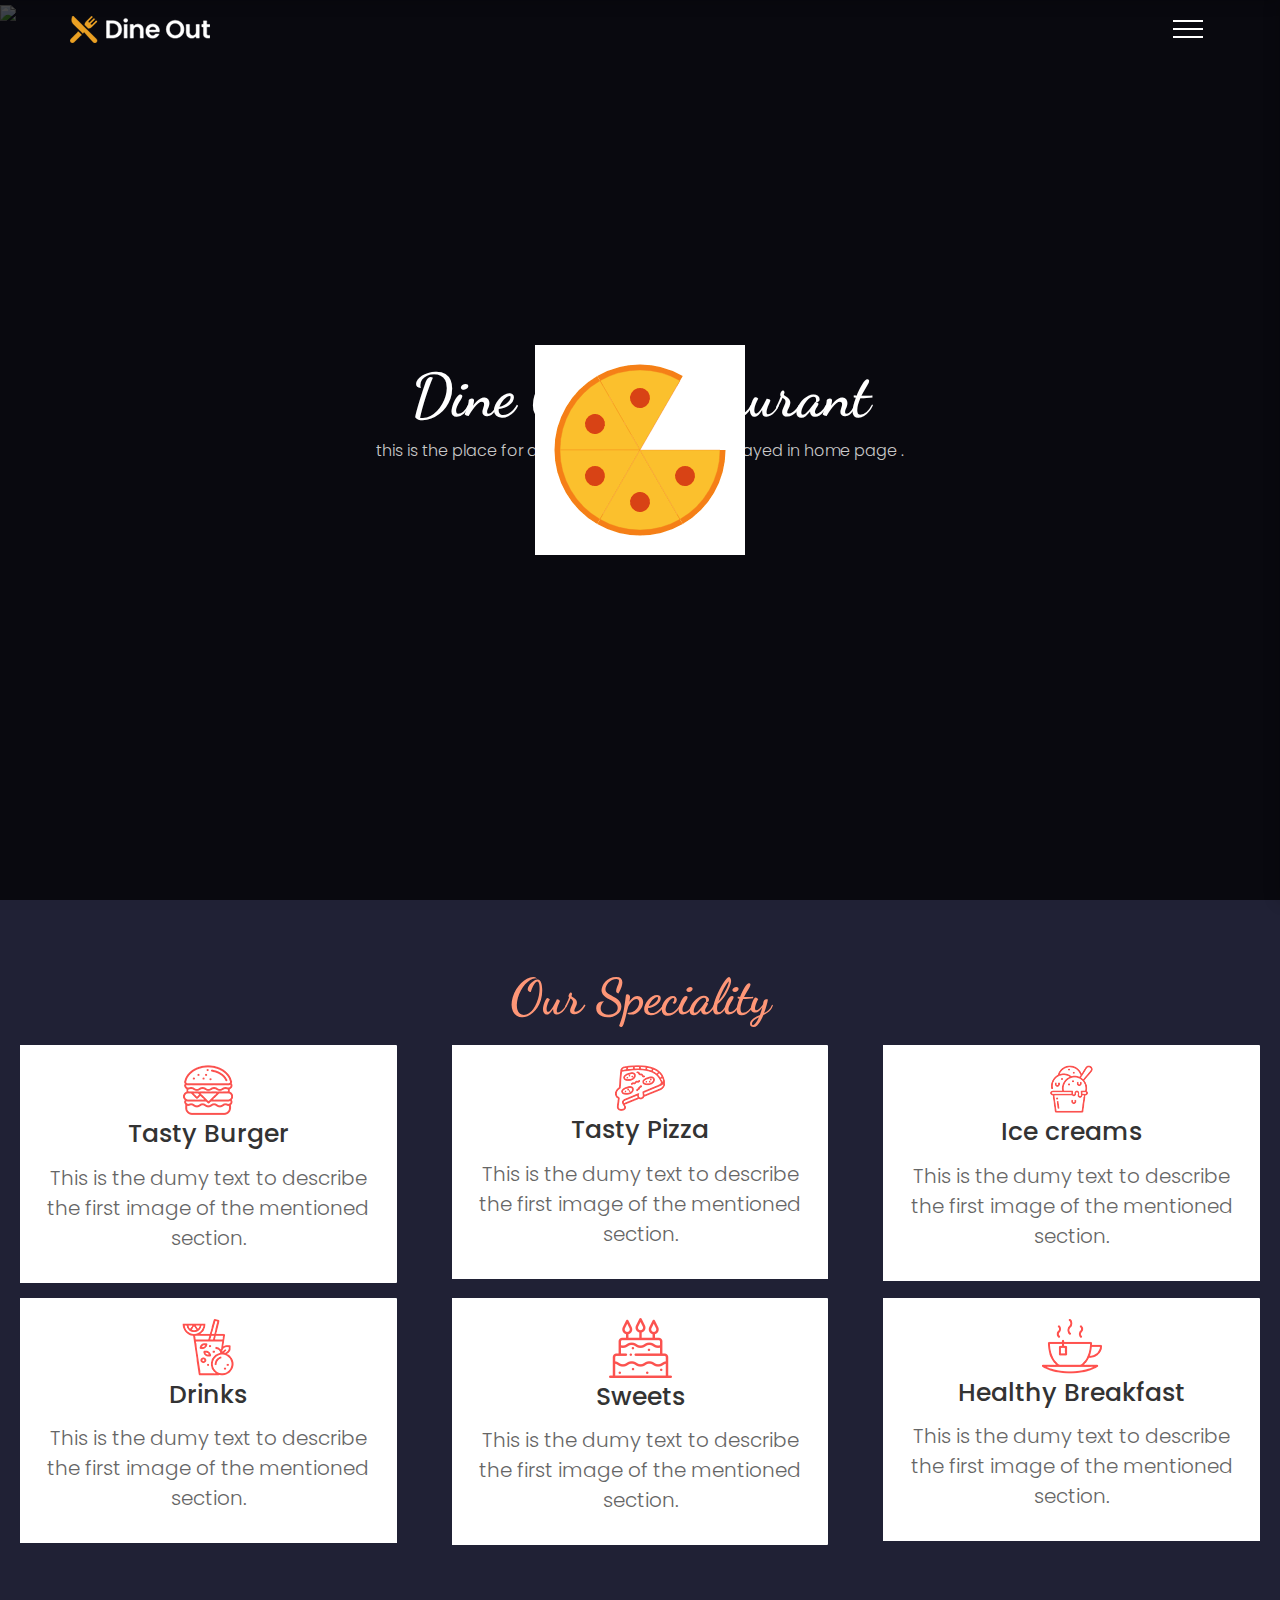
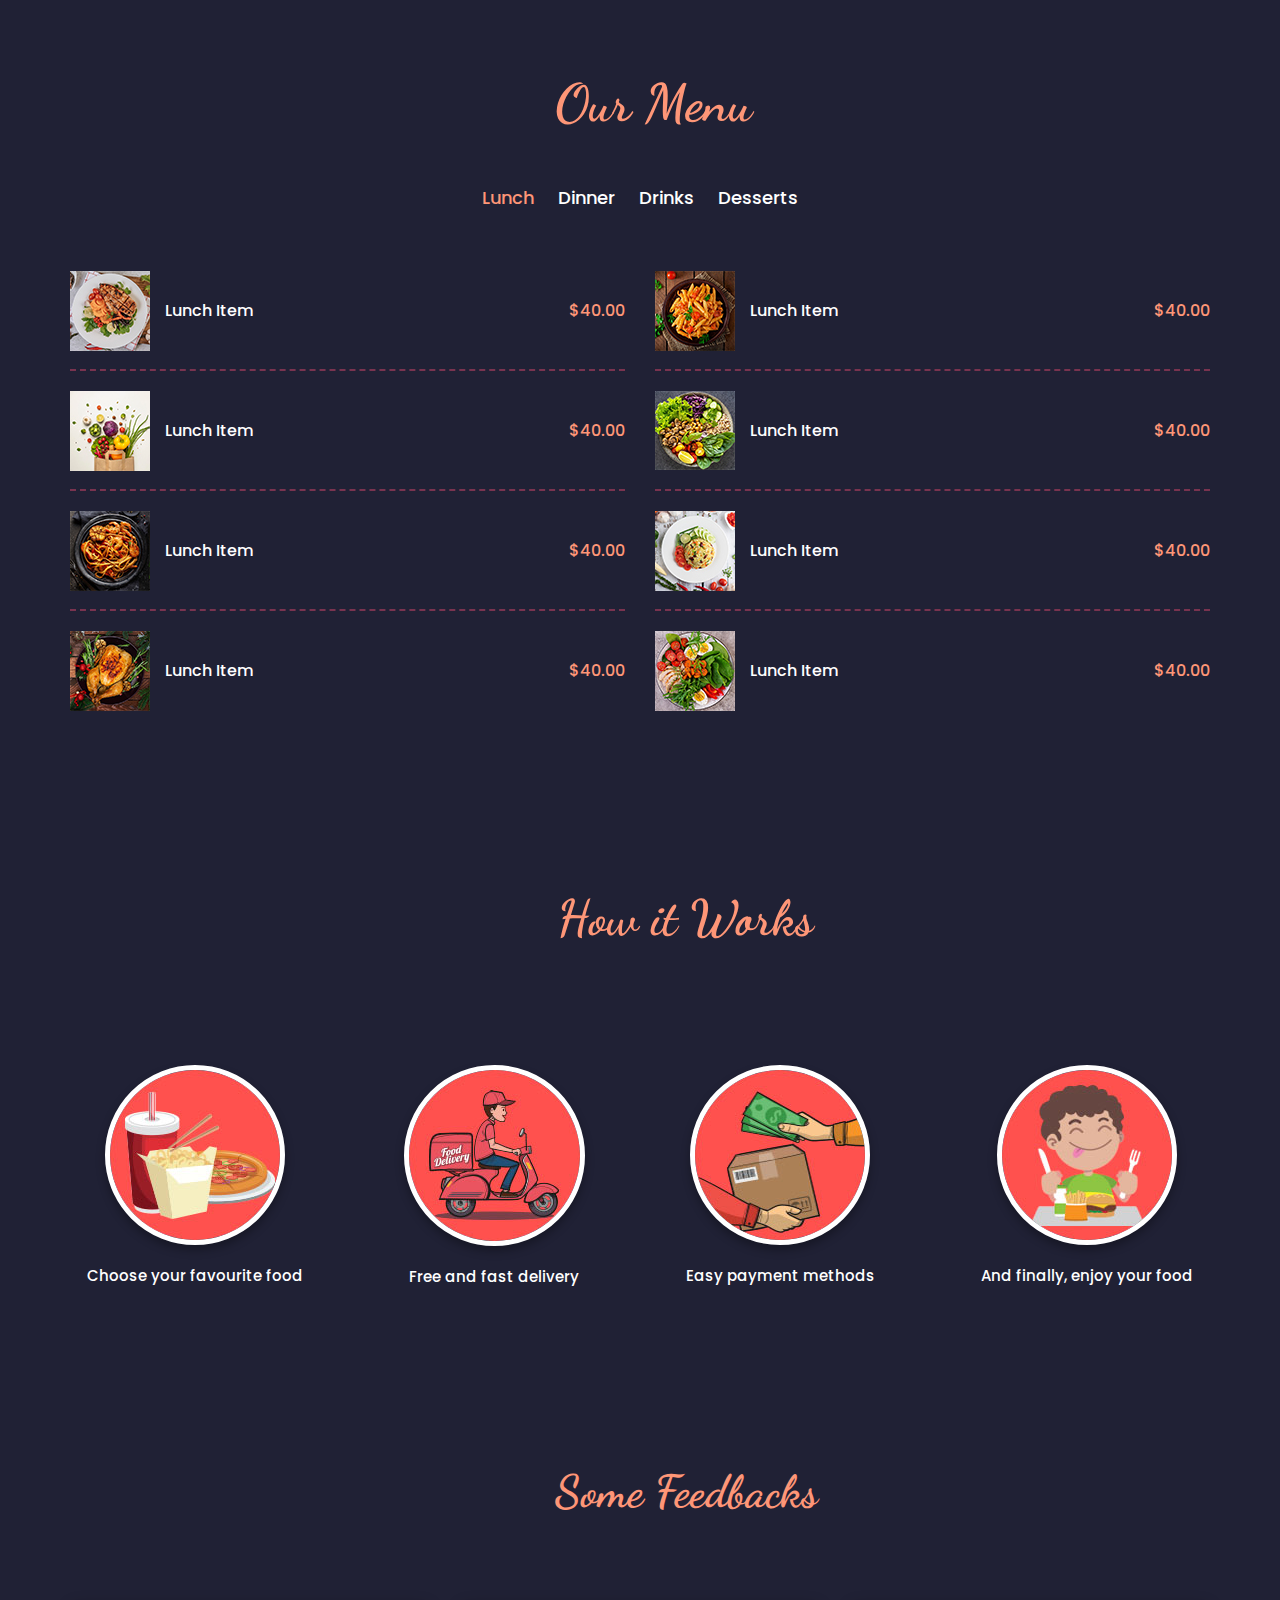
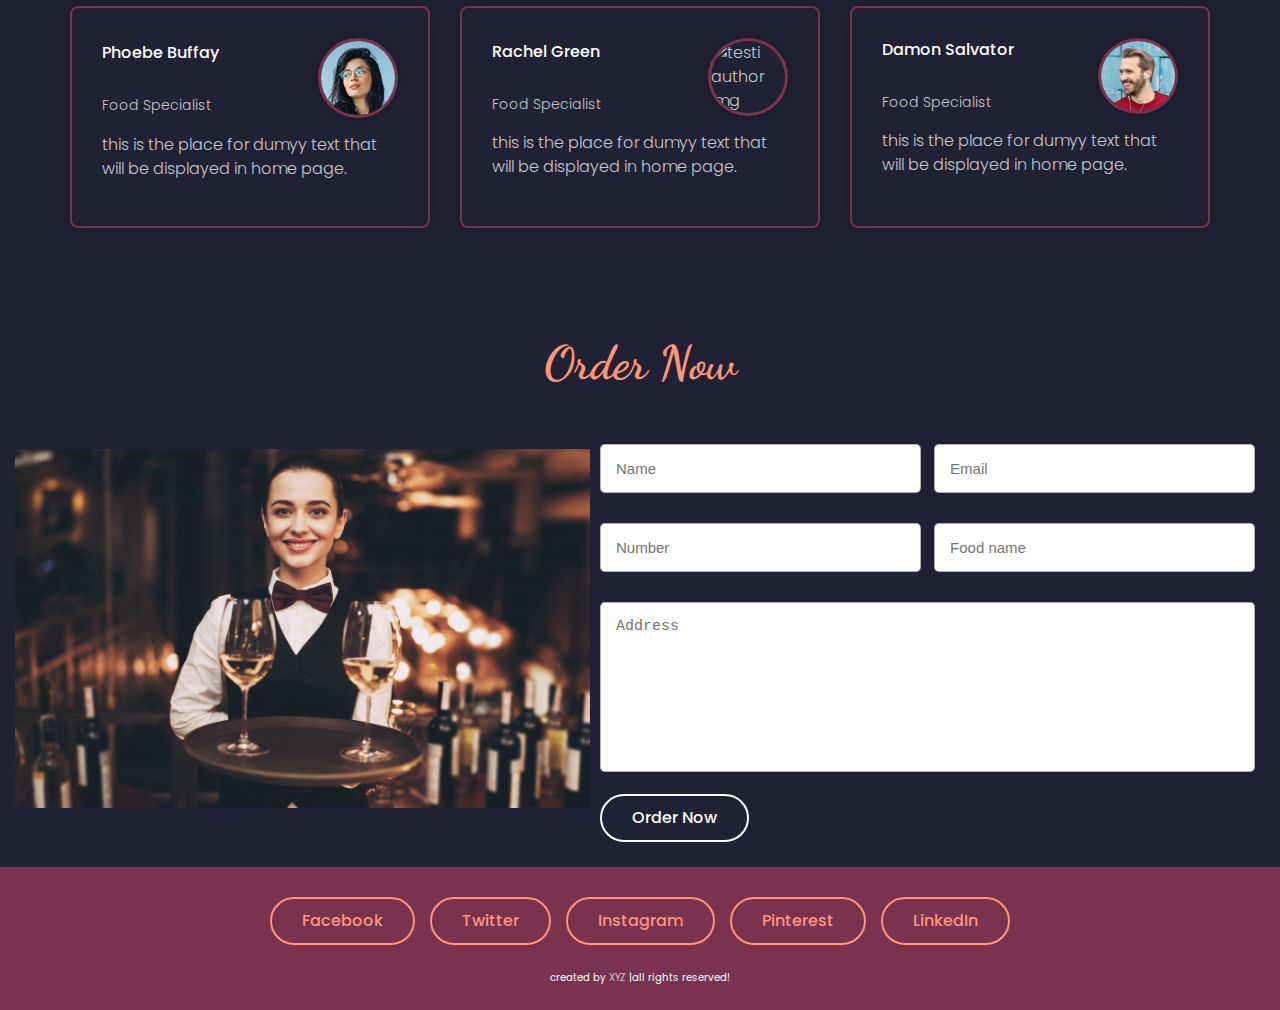
==== index.html @ 94c2a797 "Add files via upload" ====
<!DOCTYPE html>
<html lang="en">

<head>
    <title>Dine Out - Restaurant</title>
    <meta charset="utf-8">
    <meta name="viewport" content="width=device-width, initial-scale=1">
    <link rel="stylesheet" href="css/font-awesome.css">
    <link rel="stylesheet" href="css/aos.css">
    <link rel="stylesheet" href="style.css">
</head>

<body>

    <!-----Header start------>
    <header class="header">
        <div class="container">
            <div class="row justify-content-between align-items-center">
                <div class="logo">
                    <a href="#"><img src="img1\logo.png" alt="logo"></a>
                </div>
                <button type="button" class="nav-toggler">
                <span></span>
                </button>
                <nav class="nav">
                    <ul>
                        <li class="nav-items"><a href="#home">Home</a></li>
                        <li class="nav-items"><a href="#speciality">Speciality</a></li>
                        <li class="nav-items"><a href="#our-menu">Menu</a></li>
                        <li class="nav-items"><a href="#testimonials">Testimonials</a></li>
                        <li class="nav-items"><a href="#order">Order Now</a></li>
                        <li class="nav-items"><a href="#contact">Contact us</a></li>
                    </ul>
                </nav>
            </div>
        </div>
    </header>
    <!--------Header end------->

    <!--------home section start---------->
    <section class="home-section" id="home">
        <div class="home-bg">
            <img src="img1/home-bg"> 
        </div>
        <div class="container">
            <div class="row min-vh-100 align-items-center">
                <div class="home-text">
                    <h1>Dine Out Restaurant</h1>
                    <p>this is the place for dumyy text that will be displayed in home page .</p>
                    <a href="#our-menu" class="btn btn-default">our menu</a>
                </div>
            </div>
        </div>
    </section>
    <!---------home section end------------>


    <!-----speciality section starts------>
    <section class="speciality" id="speciality">
        <div class="speciality-bg"></div>
        <h1 class="heading"> Our Speciality</h1>
        <div class="box-container">
            <div class="box">
                <img class="image" src="img2/s-img-1.jpg" alt="">
                <div class="content">
                    <img src="img2/s-1.png" alt="">
                    <h3>Tasty Burger</h3>
                    <p>This is the dumy text to describe the first image of the mentioned section.</p>
                </div>
            </div>
            <div class="box">
                <img class="image" src="img2/s-img-2.jpg" alt="">
                <div class="content">
                    <img src="img2/s-2.png" alt="">
                    <h3>Tasty Pizza</h3>
                    <p>This is the dumy text to describe the first image of the mentioned section.</p>
                </div>
            </div>
            <div class="box">
                <img class="image" src="img2/s-img-3.jpg" alt="">
                <div class="content">
                    <img src="img2/s-3.png" alt="">
                    <h3>Ice creams</h3>
                    <p>This is the dumy text to describe the first image of the mentioned section.</p>
                </div>
            </div>
            <div class="box">
                <img class="image" src="img2/s-img-4.jpg" alt="">
                <div class="content">
                    <img src="img2/s-4.png" alt="">
                    <h3>Drinks</h3>
                    <p>This is the dumy text to describe the first image of the mentioned section.</p>
                </div>
            </div>
            <div class="box">
                <img class="image" src="img2/s-img-5.jpg" alt="">
                <div class="content">
                    <img src="img2/s-5.png" alt="">
                    <h3>Sweets</h3>
                    <p>This is the dumy text to describe the first image of the mentioned section.</p>
                </div>
            </div>
            <div class="box">
                <img class="image" src="img2/s-img-6.jpg" alt="">
                <div class="content">
                    <img src="img2/s-6.png" alt="">
                    <h3>Healthy Breakfast</h3>
                    <p>This is the dumy text to describe the first image of the mentioned section.</p>
                </div>
            </div>
        </div>
    </section>
    <!-----speciality section ends-------->

    <!------menu section start-------->
   <section class="menu-section sec-padding" id="our-menu">
        <div class="container">
            <div class="row">
                <div class="section-title">
                    <h2>Our Menu</h2>
                </div>
            </div>
            <div class="row">
                <div class="menu-tabs">
                    <button type="button" class="menu-tab-item active" data-target="#lunch">Lunch</button>
                    <button type="button" class="menu-tab-item" data-target="#dinner">Dinner</button>
                    <button type="button" class="menu-tab-item" data-target="#drinks">Drinks</button>
                    <button type="button" class="menu-tab-item" data-target="#desserts">desserts</button>
                </div>
            </div>
            <div class="row menu-tab-content active" id="lunch">
                <div class="menu-item">
                    <div class="menu-item-title">
                        <img src="img1/menu/1.jpg" alt="menu item thumbnail">
                        <h3>lunch item</h3>
                    </div>
                    <div class="menu-item-price">
                        $40.00
                    </div>
                </div>
                <div class="menu-item">
                    <div class="menu-item-title">
                        <img src="img1/menu/2.jpg" alt="menu item thumbnail">
                        <h3>lunch item</h3>
                    </div>
                    <div class="menu-item-price">
                        $40.00
                    </div>
                </div>
                <div class="menu-item">
                    <div class="menu-item-title">
                        <img src="img1/menu/3.jpg" alt="menu item thumbnail">
                        <h3>lunch item</h3>
                    </div>
                    <div class="menu-item-price">
                        $40.00
                    </div>
                </div>
                <div class="menu-item">
                    <div class="menu-item-title">
                        <img src="img1/menu/4.jpg" alt="menu item thumbnail">
                        <h3>lunch item</h3>
                    </div>
                    <div class="menu-item-price">
                        $40.00
                    </div>
                </div>
                <div class="menu-item">
                    <div class="menu-item-title">
                        <img src="img1/menu/5.jpg" alt="menu item thumbnail">
                        <h3>lunch item</h3>
                    </div>
                    <div class="menu-item-price">
                        $40.00
                    </div>
                </div>
                <div class="menu-item">
                    <div class="menu-item-title">
                        <img src="img1/menu/6.jpg" alt="menu item thumbnail">
                        <h3>lunch item</h3>
                    </div>
                    <div class="menu-item-price">
                        $40.00
                    </div>
                </div>
                <div class="menu-item">
                    <div class="menu-item-title">
                        <img src="img1/menu/7.jpg" alt="menu item thumbnail">
                        <h3>lunch item</h3>
                    </div>
                    <div class="menu-item-price">
                        $40.00
                    </div>
                </div>
                <div class="menu-item">
                    <div class="menu-item-title">
                        <img src="img1/menu/8.jpg" alt="menu item thumbnail">
                        <h3>lunch item</h3>
                    </div>
                    <div class="menu-item-price">
                        $40.00
                    </div>
                </div>
            </div>
            <div class="row menu-tab-content" id="dinner">
                <div class="menu-item">
                    <div class="menu-item-title">
                        <img src="img1/menu/1.jpg" alt="menu item thumbnail">
                        <h3>dinner item</h3>
                    </div>
                    <div class="menu-item-price">
                        $30.00
                    </div>
                </div>
                <div class="menu-item">
                    <div class="menu-item-title">
                        <img src="img1/menu/2.jpg" alt="menu item thumbnail">
                        <h3>dinner item</h3>
                    </div>
                    <div class="menu-item-price">
                        $30.00
                    </div>
                </div>
                <div class="menu-item">
                    <div class="menu-item-title">
                        <img src="img1/menu/3.jpg" alt="menu item thumbnail">
                        <h3>dinner item</h3>
                    </div>
                    <div class="menu-item-price">
                        $30.00
                    </div>
                </div>
                <div class="menu-item">
                    <div class="menu-item-title">
                        <img src="img1/menu/4.jpg" alt="menu item thumbnail">
                        <h3>dinner item</h3>
                    </div>
                    <div class="menu-item-price">
                        $30.00
                    </div>
                </div>
            </div>
            <div class="row menu-tab-content" id="drinks">
                <div class="menu-item">
                    <div class="menu-item-title">
                        <img src="img1/menu/1.jpg" alt="menu item thumbnail">
                        <h3>drink item</h3>
                    </div>
                    <div class="menu-item-price">
                        $20.00
                    </div>
                </div>
                <div class="menu-item">
                    <div class="menu-item-title">
                        <img src="img1/menu/2.jpg" alt="menu item thumbnail">
                        <h3>drink item</h3>
                    </div>
                    <div class="menu-item-price">
                        $20.00
                    </div>
                </div>
            </div>
            <div class="row menu-tab-content" id="desserts">
            <div class="menu-item">
                    <div class="menu-item-title">
                        <img src="img1/menu/1.jpg" alt="menu item thumbnail">
                        <h3>dessert item</h3>
                    </div>
                    <div class="menu-item-price">
                        $10.00
                    </div>
                </div>
                <div class="menu-item">
                    <div class="menu-item-title">
                        <img src="img1/menu/2.jpg" alt="menu item thumbnail">
                        <h3>dessert item</h3>
                    </div>
                    <div class="menu-item-price">
                        $10.00
                    </div>
                </div>
            </div>
        </div>
   </section>
    <!------menu section ends-------->

    <!--------steps section starts-------->
    <section class="steps">
        <div class="container">
            <div class="row">
                <div class="section-title">
                    <h2 data-title="steps">How it Works</h2>
                </div>
            </div>
            <div class="row">
                <div class="box">
                    <img src="img2/step-1.jpg" alt="">
                    <h3>Choose your favourite food</h3>
                </div>
                <div class="box">
                    <img src="img2/step-2.jpg" alt="">
                    <h3>Free and fast delivery</h3>
                </div>
                <div class="box">
                    <img src="img2/step-3.jpg" alt="">
                    <h3>Easy payment methods</h3>
                </div>
                <div class="box">
                    <img src="img2/step-4.jpg" alt="">
                    <h3>And finally, enjoy your food</h3>
                </div>
            </div>
        </div>
    </section>

    <!--------steps section ends-------->

    <!--------testimonial section starts---------->
    <section class="testimonials-section sec-padding" id="testimonials">
        <div class="container">
            <div class="row">
                <div class="section-title">
                    <h2 data-title="testimonials">Some Feedbacks</h2>
                </div>
            </div>
            <div class="row">
                <div class="testi-item">
                    <div class="testi-author">
                        <div class="testi-author-name">
                            <h3>Phoebe Buffay</h3>
                            <span>Food specialist</span>
                        </div>
                        <div class="testi-author-img">
                            <img src="img1/testimonials/1.jpg" alt="testi author img">
                        </div>
                    </div>
                    <p>this is the place for dumyy text that will be displayed in home page.</p>
                    <div class="ratings">
                        <i class="fas fa-star"></i>
                        <i class="fas fa-star"></i>
                        <i class="fas fa-star"></i>
                        <i class="fas fa-star"></i>
                        <i class="fas fa-star"></i>
                    </div>
                </div>
                <div class="testi-item">
                    <div class="testi-author">
                        <div class="testi-author-name">
                            <h3>Rachel Green</h3>
                            <span>Food specialist</span>
                        </div>
                        <div class="testi-author-img">
                            <img src="img1/testimonials/pic1.png" alt="testi author img">
                        </div>
                    </div>
                    <p>this is the place for dumyy text that will be displayed in home page.</p>
                    <div class="ratings">
                        <i class="fas fa-star"></i>
                        <i class="fas fa-star"></i>
                        <i class="fas fa-star"></i>
                        <i class="fas fa-star"></i>
                        <i class="fas fa-star"></i>
                    </div>
                </div>
                <div class="testi-item">
                    <div class="testi-author">
                        <div class="testi-author-name">
                            <h3>Damon Salvator</h3>
                            <span>Food specialist</span>
                        </div>
                        <div class="testi-author-img">
                            <img src="img2/pic2.png" alt="testi author img">
                        </div>
                    </div>
                    <p>this is the place for dumyy text that will be displayed in home page.</p>
                    <div class="ratings">
                        <i class="fas fa-star"></i>
                        <i class="fas fa-star"></i>
                        <i class="fas fa-star"></i>
                        <i class="fas fa-star"></i>
                    </div>
                </div>
            </div>
        </div>
    </section>
    <!--------testimonial section ends---------->

    <!----------order section starts------------>
    <section class="order" id="order">
        <h1 class="heading"><span>Order Now</span></h1>
        <div class="row">
            <div class="image">
                <img src="img2/order-img.jpg" alt="">
            </div>
            <form action="">
                <div class="inputbox">
                    <input type="text" placeholder="Name">
                    <input type="email" placeholder="Email">
                </div>
                <div class="inputbox">
                    <input type="number" placeholder="Number">
                    <input type="text" placeholder="Food name">
                </div>
                <textarea placeholder="Address" name="" id="" cols="30" rows="10"></textarea>
                <input type="submit" value="order now" class="btn btn-default">
            </form>
        </div>
    </section>
    <!----------order section ends------------>

    <!---------footer section starts-------->
    <section class="footer">
        <div class="share">
            <a href="#" class="btn btn-default">Facebook</a>
            <a href="#" class="btn btn-default">Twitter</a>
            <a href="#" class="btn btn-default">Instagram</a>
            <a href="#" class="btn btn-default">Pinterest</a>
            <a href="#" class="btn btn-default">LinkedIn</a>
        </div>
        <h1 class="credit">created by <span>XYZ</span> |all rights reserved!</h1>
    </section>
    <!----------footer section ends------------>

    <!--------loader section starts------------>
    <div class="loader-container">
        <img src="img2/loader.gif" alt="">
    </div>
    <!--------loader section ends------------>
    
<script src="js/aos.js"></script>
<script src="js/script.js"></script>
</body>

</html>
---- style.css ----
/*------------fonts------------------*/

@import url('https://fonts.googleapis.com/css2?family=Poppins:wght@300;400;500;600;700&display=swap');
@import url('https://fonts.googleapis.com/css2?family=Dancing+Script&display=swap');

/*----------variables--------------*/

:root {
    --main-color: #FE9677;
    --dark: #202135;
    --dark-light: #79334F;
    --white: #ffffff;
    --white-light: #c8c8c8;
    --shadow: 0 0 15px rgba(0, 0, 0, 0.25);
    --cursive-font: 'Dancing Script', cursive;
    scroll-behavior: smooth;
}


/*----------Global settings---------*/

* {
    margin: 0;
    padding: 0;
    box-sizing: border-box;
    outline: none;
    border: none;
    transition: all .2s linear;
}

html {
    font-size: 62.5%;
    overflow-x: hidden;
    scroll-behavior: smooth;
}

::before,
::after {
    box-sizing: border-box;
}

body {
    font-size: 16px;
    line-height: 1.5;
    -webkit-tap-highlight-color: transparent;
    font-family: 'Poppins', sans-serif;
    font-weight: 300;
    color: var(--white-light);
    background-color: #202135;
}

img {
    vertical-align: middle;
    max-width: 100%;
}

a {
    text-decoration: none;
}

ul {
    list-style: none;
}

h1 {
    font-weight: 700;
    color: var(--white);
}

h3,
h4,
h5,
h6 {
    font-weight: 500;
    color: var(--white);
}

.container {
    max-width: 1170px;
    margin: auto;
}

.row {
    display: flex;
    flex-wrap: wrap;
}

.justify-content-between {
    justify-content: space-between;
}

.align-items-center {
    align-items: center;
}

.min-vh-100 {
    min-height: 100vh;
}


/*----------buttons-----------*/

.btn {
    display: inline-block;
    padding: 10px 30px;
    background-color: transparent;
    border-radius: 30px;
    text-transform: capitalize;
    font-weight: 500;
    transition: all 0.3s ease;
    font-size: 16px;
    cursor: pointer;
    font-family: inherit;
    color: var(--main-color);
    line-height: 1.5;
    user-select: none;
    border: none;
}

.btn-default {
    border: 2px solid var(--main-color);
}

.btn-default:hover {
    color: var(--white);
    background-color: var(--main-color);
}


/*----------animation keyframes-----------*/

@keyframes zoomInOut {
    0%,
    100% {
        transform: scale(1);
    }
    50% {
        transform: scale(1.1);
    }
}


/*----------header------------*/

.header {
    padding: 12px 0;
    position: fixed;
    left: 0;
    top: 0;
    right: 0;
    z-index: 99;
    width: 100%;
}

.header::before {
    content: '';
    position: absolute;
    left: 0;
    top: 0;
    height: 100%;
    width: 100%;
    background-color: var(--dark-light);
    box-shadow: var(--shadow);
    z-index: -1;
    transition: transform 0.5s ease;
    transform: translateY(-100%);
}

.header.sticky::before {
    transform: translateY(0%);
}

.header .logo {
    min-height: 34px;
    display: flex;
    align-items: center;
    padding: 0 15px;
}

.header .nav-toggler {
    height: 34px;
    width: 44px;
    margin-right: 15px;
    cursor: pointer;
    border: none;
    background-color: transparent;
    display: flex;
    align-items: center;
    justify-content: center;
}

.header .nav-toggler.active {
    position: absolute;
    right: 0;
    z-index: 1;
    transition: all 0.5s ease;
    transform: translateX(-200px);
}

.header .nav-toggler span {
    height: 2px;
    width: 30px;
    display: block;
    background-color: var(--white);
    position: relative;
}

.header .nav-toggler.active span {
    background-color: transparent;
    transition: background-color 0.5s ease;
}

.header .nav-toggler span::before,
.header .nav-toggler span::after {
    content: '';
    position: absolute;
    left: 0;
    top: 0;
    height: 100%;
    width: 100%;
    background-color: var(--white);
}

.header .nav-toggler span::before {
    transform: translateY(-8px);
}

.header .nav-toggler.active span::before {
    transform: rotate(45deg);
    transition: transform 0.5s ease;
}

.header .nav-toggler span::after {
    transform: translateY(8px);
}

.header .nav-toggler.active span::after {
    transform: rotate(-45deg);
    transition: transform 0.5s ease;
}

.header .nav {
    position: fixed;
    right: 0;
    top: 0;
    height: 100%;
    width: 280px;
    background-color: var(--dark-light);
    box-shadow: var(--shadow);
    overflow-y: auto;
    padding: 80px 0 40px;
    transition: transform 0.5s ease;
    transform: translateX(100%);
}

.header .nav.open {
    transform: translateX(0%);
}

.header .nav ul li a {
    display: block;
    font-size: 25px;
    color: var(--white);
    padding: 10px 30px;
    text-transform: capitalize;
    transition: color 0.3s ease;
}

.header .nav ul li a:hover {
    color: var(--main-color);
}


/*----------home-section------------*/

.home-section {
    position: relative;
    overflow: hidden;
}

.home-section::before {
    content: '';
    position: absolute;
    left: 0;
    top: 0;
    height: 100%;
    width: 100%;
    background-color: #000000;
    opacity: 0.7;
    z-index: -1;
}

.home-section .home-bg {
    position: absolute;
    left: 0;
    top: 0;
    height: 100%;
    width: 100%;
    background-image: url(../dine-out/home-bg.jpg);
    background-attachment: fixed;
    background-size: cover;
    background-position: center;
    z-index: -2;
    animation: zoomInOut 20s ease infinite;
}

.home-section .min-vh-100 {
    padding: 100px 0;
}

.home-text {
    padding: 0 15px;
    max-width: 700px;
    width: 100%;
    margin: auto;
    text-align: center;
}

.home-text h1 {
    font-family: var(--cursive-font);
    font-size: 60px;
    line-height: 75px;
    margin: 0 0 5px;
}

.home-text p {
    margin: 0 0 30px;
}


/*----------speciality------------*/

.speciality {
    padding-top: 50px;
    padding-bottom: 60px;
}

.speciality .speciality-bg {
    background-color: var(--dark);
    position: absolute;
    height: 100%;
    width: 100%;
    z-index: -1;
}

.speciality .heading {
    font-family: var(--cursive-font);
    text-align: center;
    font-size: 5rem;
    color: var(--main-color);
    padding: 1rem;
}

.speciality .box-container {
    display: flex;
    flex-wrap: wrap;
    gap: 1.5rem;
}

.speciality .box-container .box {
    flex: 1 1 30rem;
    flex-basis: 30%;
    position: relative;
    overflow: hidden;
    border: none;
    cursor: pointer;
    border-radius: .1rem;
    padding-left: 20px;
    margin-right: 20px;
}

.speciality .box-container .box .image {
    height: 100%;
    width: 100%;
    object-fit: cover;
    position: absolute;
    top: -100%;
    left: 0;
    padding-left: 20px;
}

.speciality .box-container .box .content {
    text-align: center;
    background: #fff;
    padding: 2rem;
}

.speciality .box-container .box .content img {
    margin: 0 1.5rem;
}

.speciality .box-container .box .content h3 {
    font-size: 2.5rem;
    color: #333;
}

.speciality .box-container .box .content p {
    font-size: 2rem;
    color: #666;
    padding: 1rem 0;
}

.speciality .box-container .box:hover .image {
    top: 0;
}

.speciality .box-container .box:hover .content {
    transform: translateX(100%);
}


/*-------menu-section----------*/

.menu-section {
    background-color: var(--dark);
    padding-bottom: 30px;
    padding-top: 50px;
}

.section-title {
    margin-bottom: 30px;
    font-family: var(--cursive-font);
    font-size: 3.5rem;
    color: var(--main-color);
    text-align: center;
    padding: 1rem;
    padding-left: 500px;
}

.menu-tabs {
    padding: 0 15px;
    width: 100%;
    text-align: center;
    margin-bottom: 30px;
}

.menu-tab-item {
    font-size: 18px;
    font-family: inherit;
    text-transform: capitalize;
    border: none;
    background-color: transparent;
    font-weight: 500;
    color: var(--white);
    cursor: pointer;
    margin: 0 10px 10px;
    transition: color 0.3s ease;
    display: inline-block;
}

.menu-tab-item.active {
    color: var(--main-color);
}

.menu-tab-content {
    display: none;
}

.menu-tab-content.active {
    display: flex;
}

.menu-item {
    width: 50%;
    padding: 20px 15px;
    display: flex;
    align-items: center;
    justify-content: space-between;
    position: relative;
    cursor: pointer;
}

.menu-item::after {
    content: '';
    position: absolute;
    left: 15px;
    right: 15px;
    bottom: 0;
    border-bottom: 2px dashed var(--dark-light);
}

.menu-item:nth-last-of-type(2)::after,
.menu-item:nth-last-of-type(1)::after {
    border: none;
}

.menu-item-title {
    display: flex;
    align-items: center;
    max-width: calc(100% - 80px);
}

.menu-item-title h3 {
    font-size: 16px;
    text-transform: capitalize;
    transition: color 0.3s ease;
}

.menu-item:hover .menu-item-title h3 {
    color: var(--main-color);
}

.menu-item-title img {
    max-width: 100px;
    margin-right: 15px;
}

.menu-item-price {
    font-size: 16px;
    font-weight: 500;
    color: var(--main-color);
    transition: color 0.3s ease;
}

.menu-item:hover .menu-item-price {
    color: var(--white);
}


/*----------steps-------------*/

.steps {
    background-color: var(--dark);
    display: flex;
    flex-wrap: wrap;
    flex-basis: 33%;
    gap: 1.5rem;
    padding: 70px 0;
    margin-top: 40px;
    padding-bottom: 50px;
    left: 0;
}

.steps .row {
    justify-content: space-between;
}

.steps .section-title {
    font-family: var(--cursive-font);
    font-size: 3.3rem;
    color: var(--main-color);
    text-align: center;
    margin-bottom: 80px;
    padding-right: 410px;
}

.steps .box {
    margin-top: 40px;
    margin-bottom: 20px;
    text-align: center;
    align-items: center;
    justify-content: space-between;
    margin: 20px;
}

.steps .box img {
    border-radius: 60%;
    border: .5rem solid;
    border-color: #fff;
    box-shadow: 0 .5rem 1rem rgba(0, 0, 0, .3);
    cursor: pointer;
}

.steps .box h3 {
    font-size: 1.5rem;
    color: var(--white);
    padding: 20px 10px;
}


/*----------testimonials-----------*/

.testimonials-section {
    background-color: var(--dark);
    padding: 70px 0;
    width: 100%;
}

.testimonials-section .section-title {
    margin-bottom: 70px;
    font-family: var(--cursive-font);
    font-size: 30px;
    color: var(--main-color);
    text-align: center;
}

.testi-item {
    width: calc((100% / 3) - 30px);
    margin: 0 15px 30px;
    border: 2px solid var(--dark-light);
    padding: 30px;
    border-radius: 8px;
    box-shadow: var(--shadow);
}

.testi-author {
    display: flex;
    justify-content: space-between;
    align-items: center;
}

.testi-author h3 {
    font-size: 16px;
    text-transform: capitalize;
    margin: 0 0 30px;
}

.testi-author span {
    display: block;
    font-size: 14px;
    text-transform: capitalize;
}

.testi-author img {
    max-width: 80px;
    border-radius: 50%;
    border: 3px solid var(--dark-light);
    box-shadow: var(--shadow);
    transition: border-color 0.5s ease;
}

.testi-item:hover .testi-author img {
    border-color: var(--white);
}

.testi-item p {
    margin: 15px 0;
}

.testi-item .ratings i {
    font-size: 16px;
    color: var(--main-color);
}


/*----------order section--------*/

.order .heading {
    font-family: var(--cursive-font);
    font-size: 4.7rem;
    color: var(--main-color);
    text-align: center;
    margin-bottom: 5px;
}

.order .row {
    padding: 15px;
    box-shadow: 0 .5rem 1rem rgba(0, 0, 0, .1);
    background-color: var(--dark);
    display: flex;
    flex-wrap: wrap;
    border-radius: .3rem;
}

.order .row .image {
    flex: 1 1 30rem;
}

.order .row .image img {
    height: 90%;
    width: 100%;
    object-fit: cover;
    border-radius: .5rem;
    padding-top: 30px;
}

.order .row form {
    flex: 1 1 40rem;
    padding: 1rem;
}

.order .row form .inputbox {
    display: flex;
    flex-wrap: wrap;
    justify-content: space-between;
}

.order .row form .inputbox input,
.order .row form textarea {
    padding: 15px;
    margin: 15px 0;
    font-size: 1.5rem;
    color: #333;
    text-transform: none;
    border: .1rem solid rgba(0, 0, 0, .3);
    border-radius: .5rem;
    width: 49%;
}

.order .row form textarea {
    width: 100%;
    resize: none;
    height: 170px;
    color: #333;
    font-size: 1.5rem;
}

.order .row form .btn {
    display: inline-block;
    padding: 10px 30px;
    background-color: transparent;
    border-radius: 30px;
    text-transform: capitalize;
    font-weight: 500;
    transition: all 0.3s ease;
    font-size: 16px;
    cursor: pointer;
    font-family: inherit;
    color: var(--white);
    line-height: 1.5;
    user-select: none;
    border: 2px solid var(--white);
}

.order .row form .btn:hover {
    color: var(--main-color);
    border-color: var(--main-color);
}


/*----------footer section----------*/

.footer {
    background-color: var(--dark-light);
    text-align: center;
}

.footer .btn {
    margin-top: 30px;
    border-radius: 30px;
}

.footer .share {
    display: flex;
    gap: 1.5rem;
    justify-content: center;
    flex-wrap: wrap;
}

.footer .credit {
    padding: 2.5rem 1rem;
    color: #fff;
    font-family: inherit;
    font-weight: normal;
    font-size: 1rem;
}

.footer .credit span {
    color: var(--white-light)
}


/*---------loader-----------*/

.loader-container {
    position: fixed;
    top: 0;
    left: 0;
    z-index: 10000;
    background-image: url(../dine-out/img2/home-bg.jpg);
    display: flex;
    align-items: center;
    justify-content: center;
    height: 100%;
    width: 100%;
}

.loader-container.fade-out {
    top: -120%;
}


/*----------responsive-------------*/

@media(max-width:991px) {
    html {
        font-size: 50%;
    }
    .testi-item {
        width: calc(50% - 30px);
    }
    .steps .section-title {
        text-align: center;
        padding-left: 150px;
    }
}

@media(max-width:767px) {
    .home-text h1 {
        font-size: 50px;
        line-height: 65px;
    }
    .section-title {
        padding-left: 120px;
    }
    .menu-item {
        width: 100%;
    }
    .menu-item:nth-last-of-type(2):after {
        border-bottom: 2px dashed var(--dark-light);
    }
    .testi-item {
        width: calc(100% - 40px);
        flex-basis: 100%;
        flex-wrap: wrap;
    }
    .footer {
        width: 100%;
    }
    .speciality .box-container .box {
        flex-basis: 33%;
        flex-wrap: wrap;
        grid-template-columns: 1fr;
        margin-left: 20px;
        margin-right: 20px;
    }
    .steps .section-title {
        text-align: center;
        padding-left: 150px;
    }
    .steps .box {
        flex-basis: 25%;
        flex-wrap: wrap;
        width: 100%;
    }
    .testimonials-section .section-title {
        font-size: 23px;
        margin-top: 20px;
        width: 100%;
        text-align: center;
    }
    .footer .share {
        display: flex;
        gap: 1rem;
        justify-content: center;
        flex-wrap: wrap;
        flex-basis: 28%;
    }
    .footer .btn {
        margin-top: 10px;
        border-radius: 30px;
    }
}

@media(max-width:575px) {
    .speciality .box-container .box {
        flex-basis: 33%;
        flex-wrap: wrap;
    }
    .steps .section-title {
        text-align: center;
        padding-left: 150px;
    }
    .steps .box {
        flex-basis: 33%;
        flex-wrap: wrap;
        width: calc(50% - 40px);
    }
}

@media(max-width:450px) {
    html {
        font-size: 50%;
    }
    .order .row form .inputbox input {
        width: 100%;
    }
    .home-text h1 {
        font-size: 40px;
        line-height: 75px;
        margin: 0 0 5px;
    }
    .speciality .box-container .box {
        flex-basis: 100%;
        flex-wrap: wrap;
        padding-left: 6px;
    }
    .menu-item {
        padding-bottom: 10px;
    }
    .steps .section-title {
        text-align: center;
        padding-left: 0px;
        padding-right: 0px;
        margin-left: 90px;
        padding-top: 0px;
        padding-bottom: 0px;
    }
    .steps .box {
        flex-basis: 100%;
        flex-wrap: wrap;
        align-items: center;
    }
    .steps .box h3 {
        font-size: 2.2rem;
        color: var(--white);
        padding: 20px 10px;
    }
    .testimonials-section .section-title {
        font-size: 23px;
        margin-top: 0px;
        padding-bottom: 20px;
        width: 100%;
        text-align: center;
        margin: 10px;
        margin-left: -50px;
    }
}
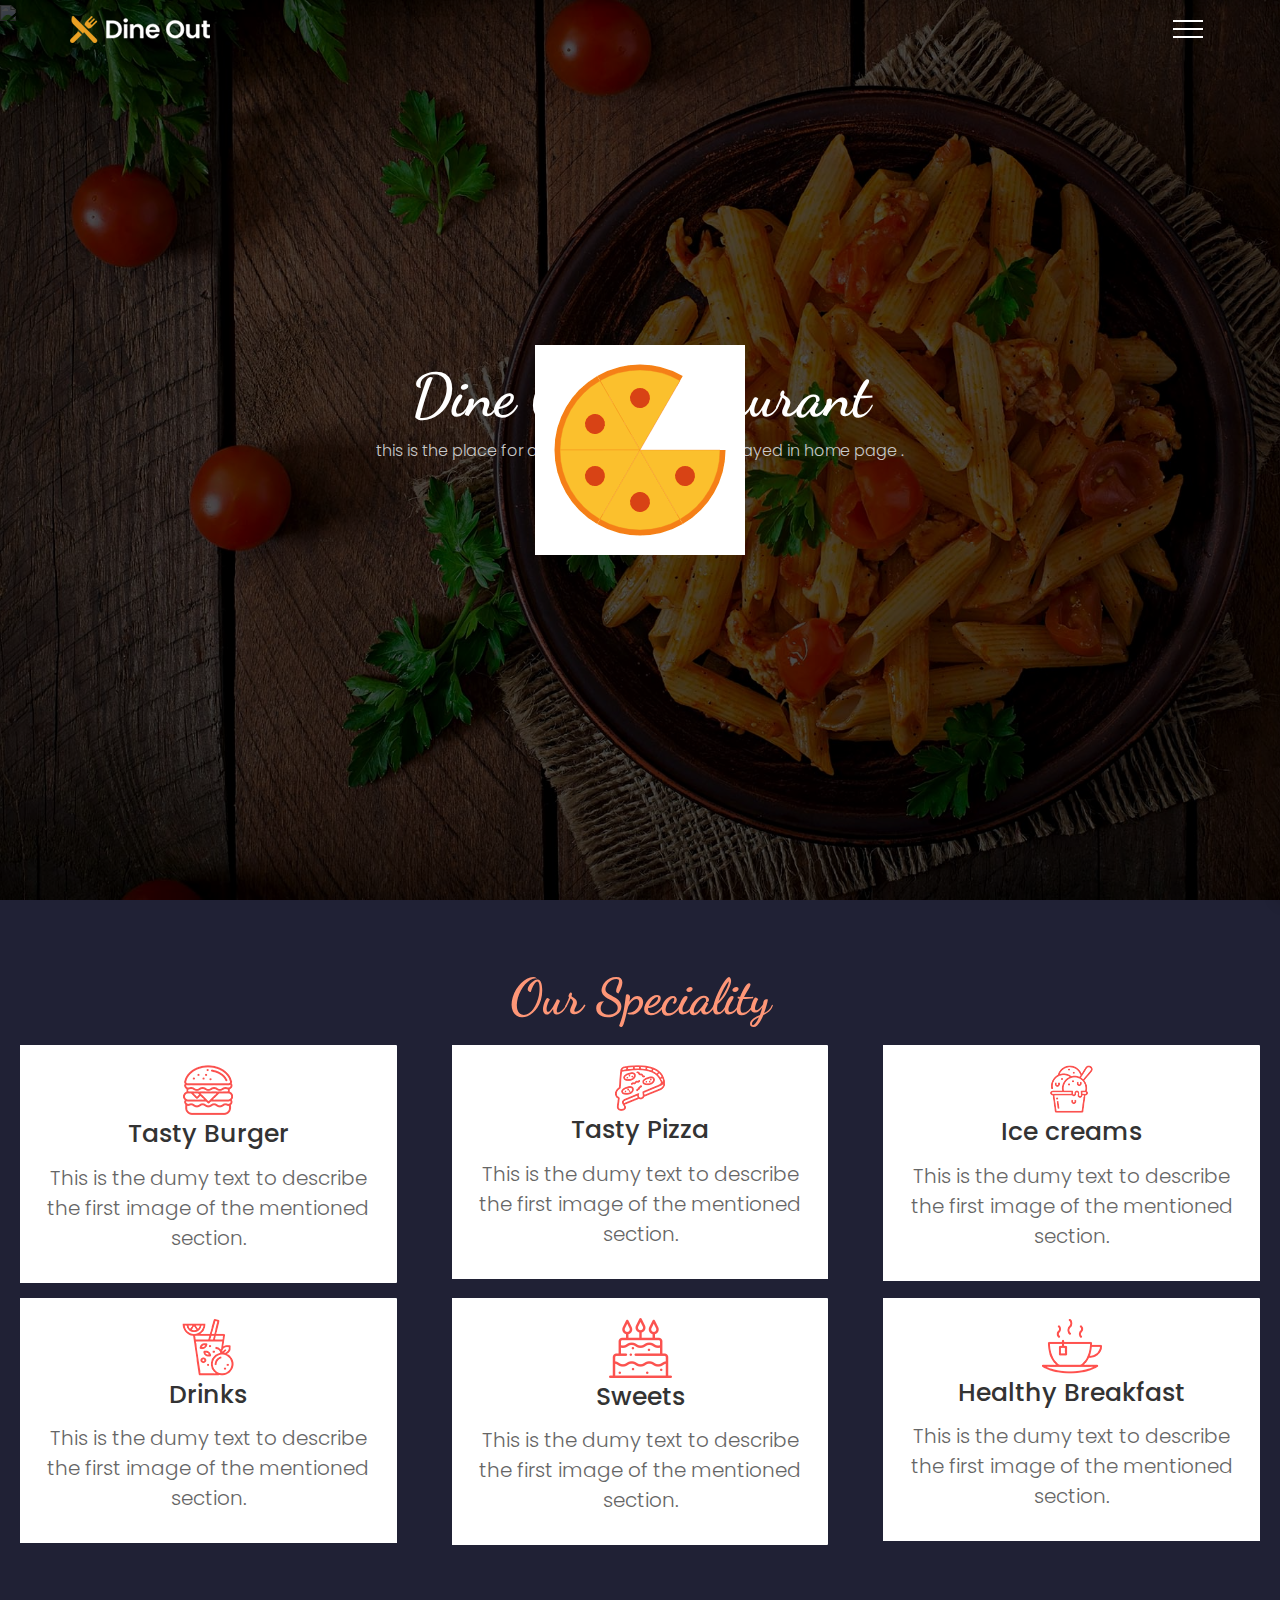
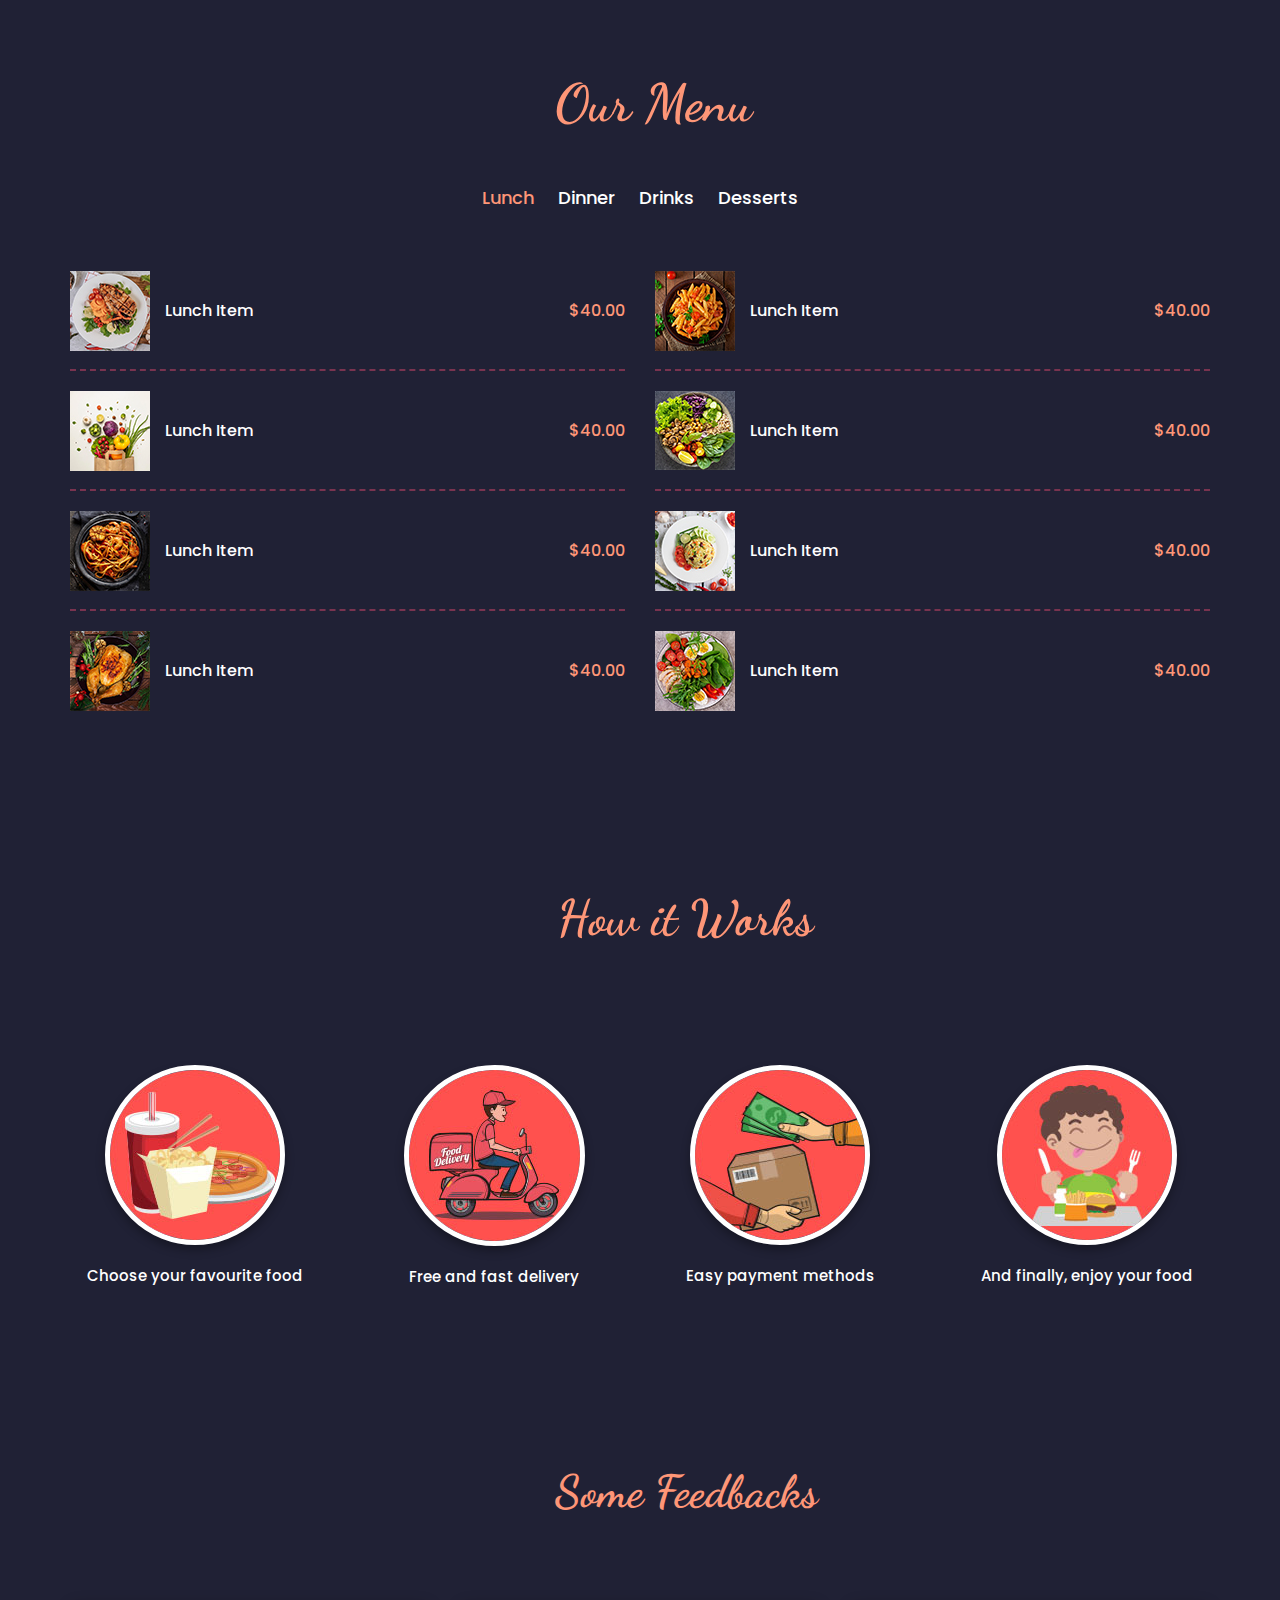
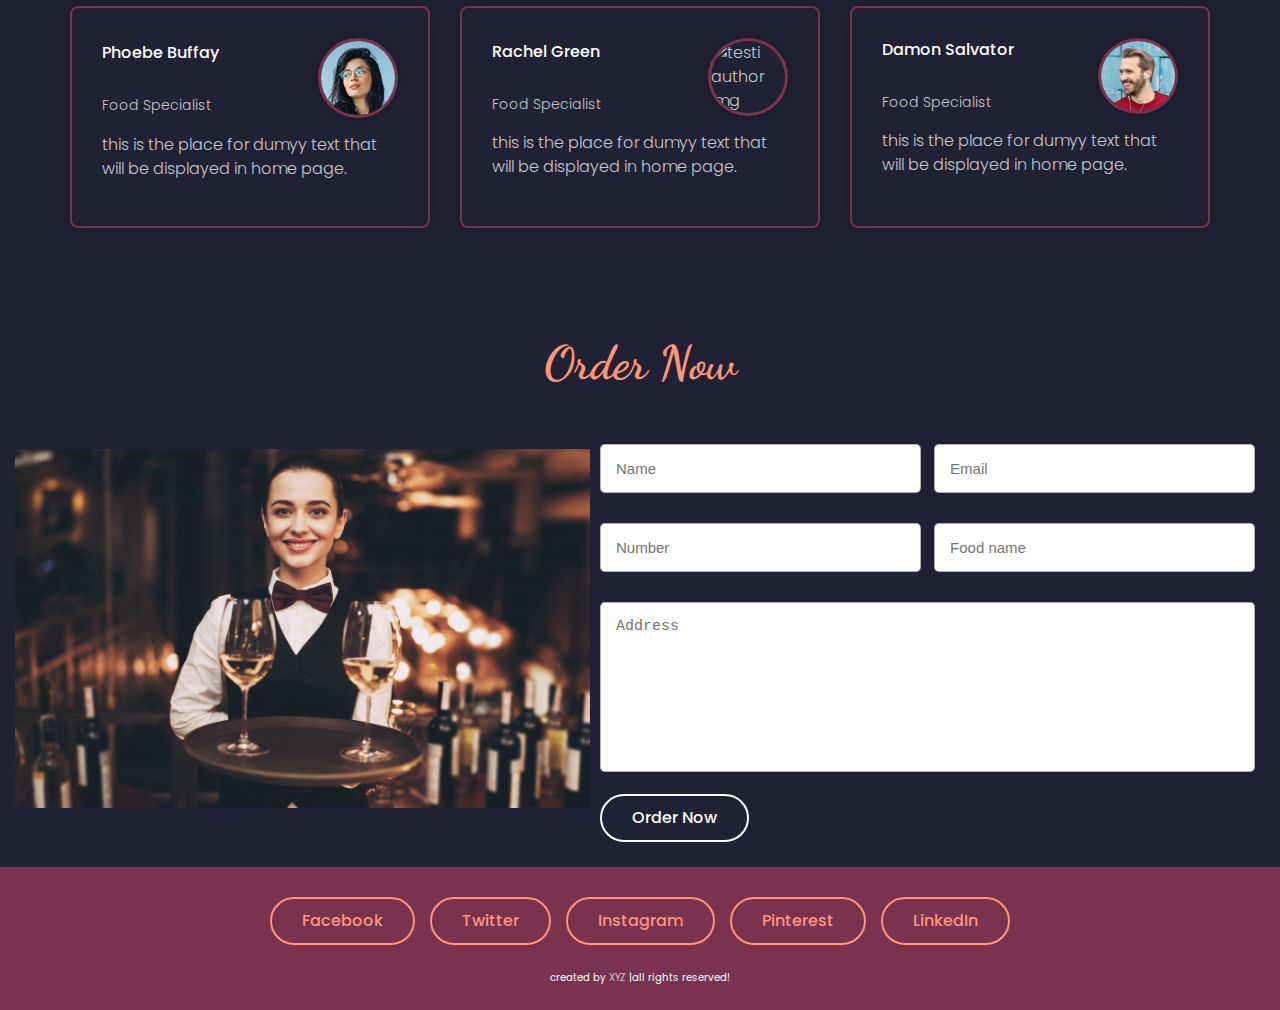
==== commit fc9a27a1: "Update index.html" ====
--- a/index.html
+++ b/index.html
@@ -350,7 +350,7 @@
                             <span>Food specialist</span>
                         </div>
                         <div class="testi-author-img">
-                            <img src="img1/testimonials/pic1.png" alt="testi author img">
+                            <img src="img1/testimonials/2.png" alt="testi author img">
                         </div>
                     </div>
                     <p>this is the place for dumyy text that will be displayed in home page.</p>
@@ -431,4 +431,4 @@
 <script src="js/script.js"></script>
 </body>
 
-</html>+</html>
--- a/style.css
+++ b/style.css
@@ -296,7 +296,7 @@
     top: 0;
     height: 100%;
     width: 100%;
-    background-image: url(../dine-out/home-bg.jpg);
+    background-image: url(img1/home-bg.jpg);
     background-attachment: fixed;
     background-size: cover;
     background-position: center;
@@ -905,4 +905,4 @@
         margin: 10px;
         margin-left: -50px;
     }
-}+}
